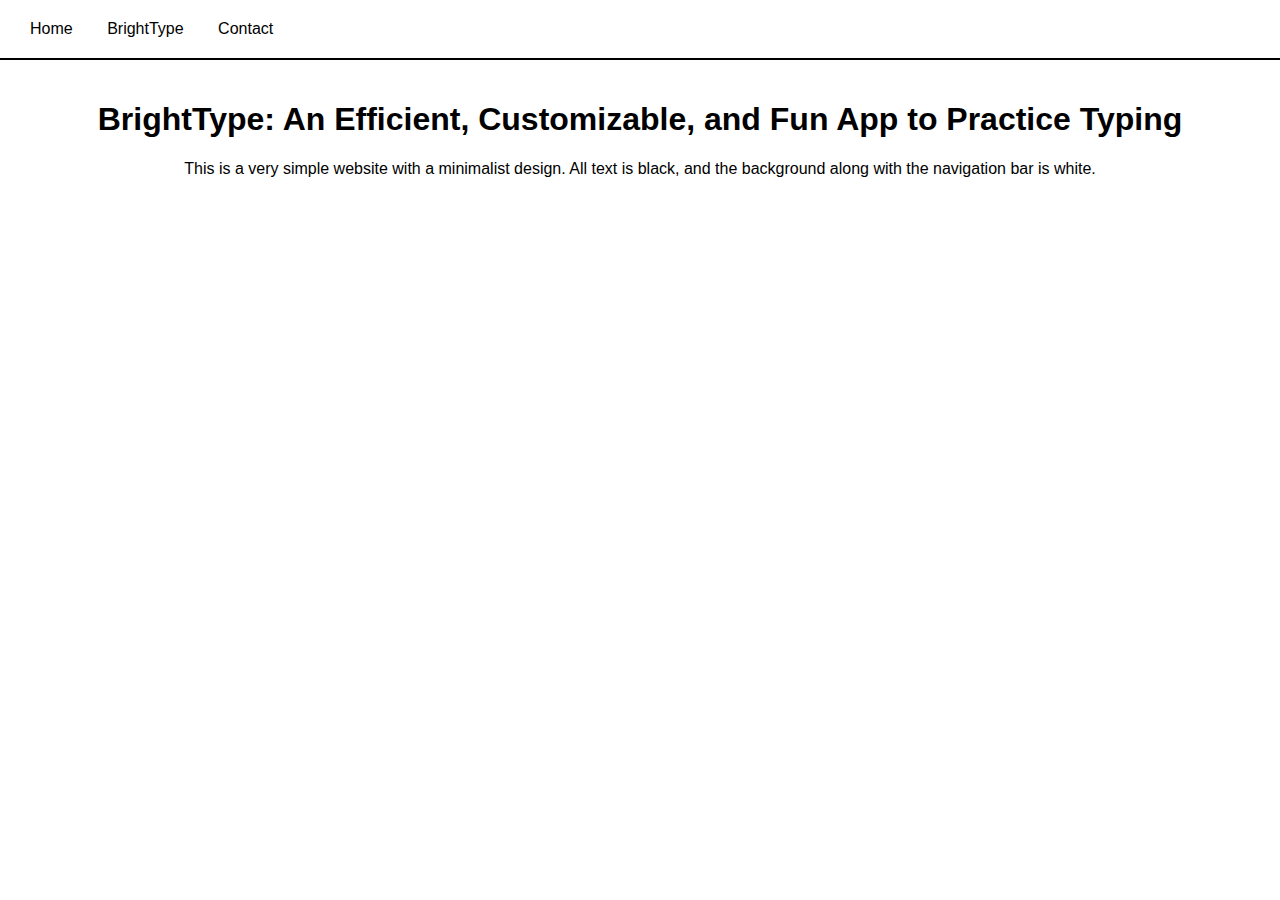
==== brighttype.html @ 1bfd7faa "Add files via upload" ====
<!DOCTYPE html>
<html lang="en">
<head>
    <meta charset="UTF-8" />
    <meta name="viewport" content="width=device-width, initial-scale=1.0" />
    <link rel="stylesheet" href="homeStyle.css">
    <title>Minimalist Website</title>
</head>
<body>
    <div class="navbar">
        <a href="index.html">Home</a>
        <a  href="brighttype.html">BrightType</a>
        <a href="contact.html">Contact</a>
    </div>
    <div class="all">
        <h1>BrightType: An Efficient, Customizable, and Fun App to Practice Typing</h1>
        <p>
        This is a very simple website with a minimalist design.
        All text is black, and the background along with the navigation bar is white.
        </p>
    </div>
</body>
</html>
---- homeStyle.css ----
body {
    margin: 0;
    font-family: Arial, sans-serif;
    background-color: white;
    color: black;
}

.navbar {
    background-color: white;
    padding: 20px 30px;
    border-bottom: 2px solid black;
}

.navbar a {
    color: black;
    text-decoration: none;
    margin-right: 30px;
    font-size: 16px;
}  

.all {
    padding: 20px;
    text-align: center;
}
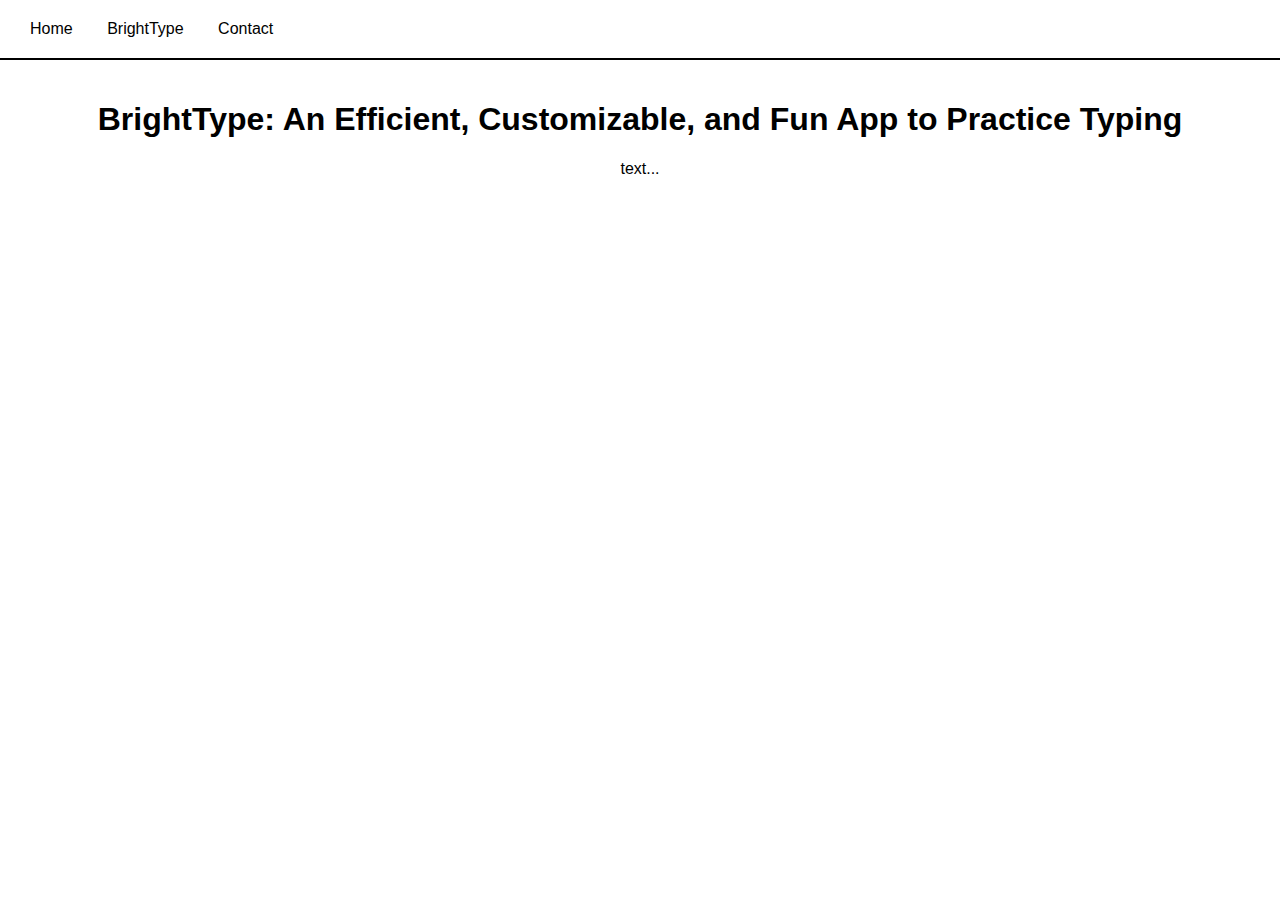
==== commit 7e5c8960: "Update brighttype.html" ====
--- a/brighttype.html
+++ b/brighttype.html
@@ -4,7 +4,7 @@
     <meta charset="UTF-8" />
     <meta name="viewport" content="width=device-width, initial-scale=1.0" />
     <link rel="stylesheet" href="homeStyle.css">
-    <title>Minimalist Website</title>
+    <title>BrightType</title>
 </head>
 <body>
     <div class="navbar">
@@ -14,10 +14,7 @@
     </div>
     <div class="all">
         <h1>BrightType: An Efficient, Customizable, and Fun App to Practice Typing</h1>
-        <p>
-        This is a very simple website with a minimalist design.
-        All text is black, and the background along with the navigation bar is white.
-        </p>
+        <p>text...</p>
     </div>
 </body>
 </html>
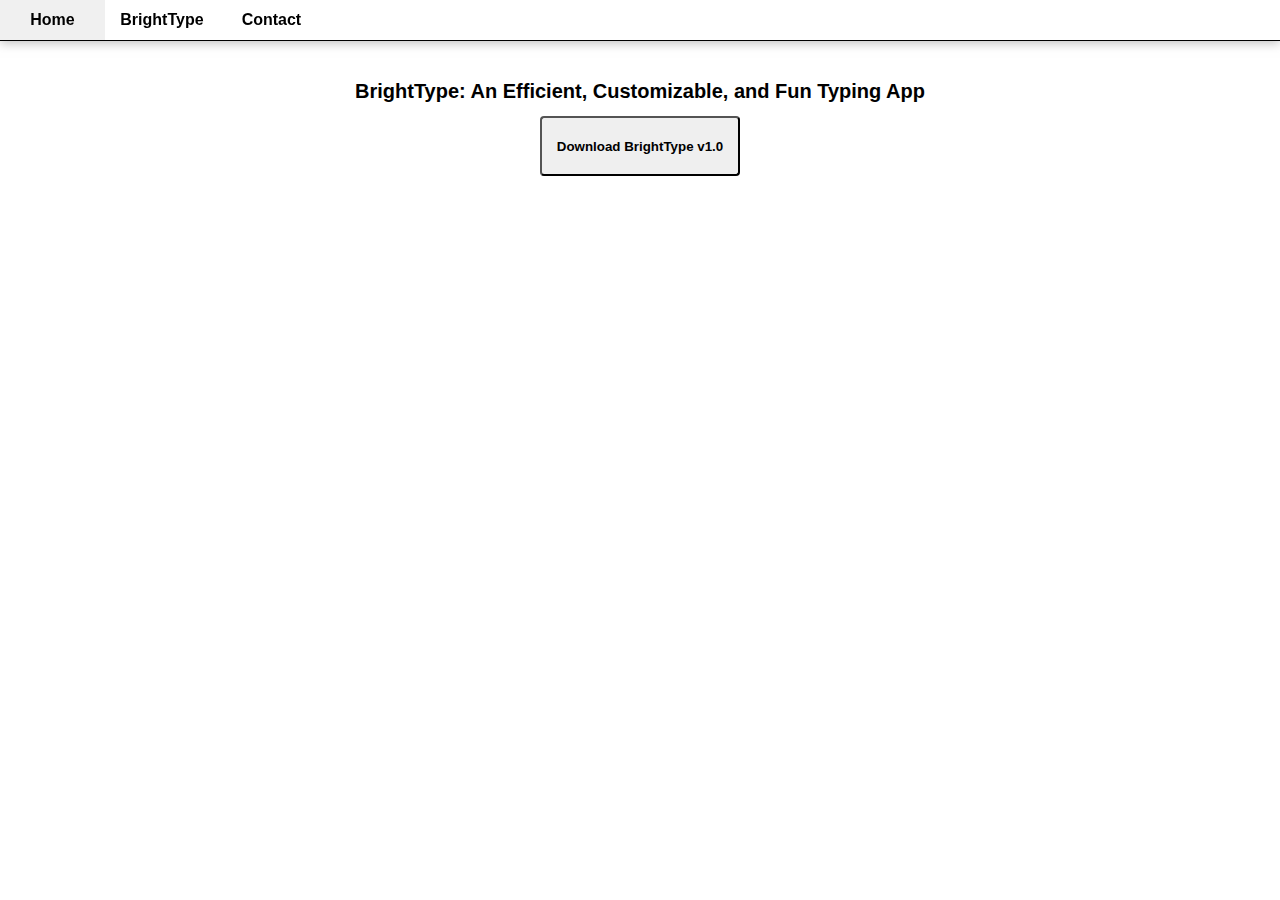
==== commit 11a2bbce: "Update brighttype.html" ====
--- a/brighttype.html
+++ b/brighttype.html
@@ -8,13 +8,14 @@
 </head>
 <body>
     <div class="navbar">
-        <a href="index.html">Home</a>
-        <a  href="brighttype.html">BrightType</a>
-        <a href="contact.html">Contact</a>
+        <a href="index.html"><button>Home</button></a>
+        <a  href="brighttype.html"><button>BrightType</button></a>
+        <a href="contact.html"><button>Contact</button></a>
     </div>
     <div class="all">
-        <h1>BrightType: An Efficient, Customizable, and Fun App to Practice Typing</h1>
-        <p>text...</p>
+        <h1>BrightType: An Efficient, Customizable, and Fun Typing App</h1>
+        <a href="BrightType.zip" download><button class="dlbutton">Download BrightType v1.0</button></a>
+        <p></p>
     </div>
 </body>
 </html>
--- a/homeStyle.css
+++ b/homeStyle.css
@@ -7,19 +7,49 @@
 
 .navbar {
     background-color: white;
-    padding: 20px 30px;
-    border-bottom: 2px solid black;
+    border-bottom: 1px solid black;
+    box-shadow: 0 2px 10px rgba(128, 128, 128, 0.5);
+    position: fixed;
+    top: 0;
+    width: 100%;
 }
 
 .navbar a {
     color: black;
     text-decoration: none;
-    margin-right: 30px;
     font-size: 16px;
+    width: 50px;
+    height: 20px;
 }  
 
+.navbar button {
+    font-size: 16px;
+    font-weight: bold;
+    width: 105px;
+    height: 40px;
+    border: none;
+    background-color: white;
+}
+
+.navbar button:hover {
+    background-color: #F0F0F0;
+    cursor: pointer;
+}
+
 .all {
-    padding: 20px;
+    padding: 0px;
     text-align: center;
 }
 
+h1 {
+    font-size: 20px;
+    margin-top: 80px;
+}
+
+.dlbutton {
+    border-radius: 4px;
+    width: 200px;
+    height: 60px;
+    font-weight: bold;
+}
+
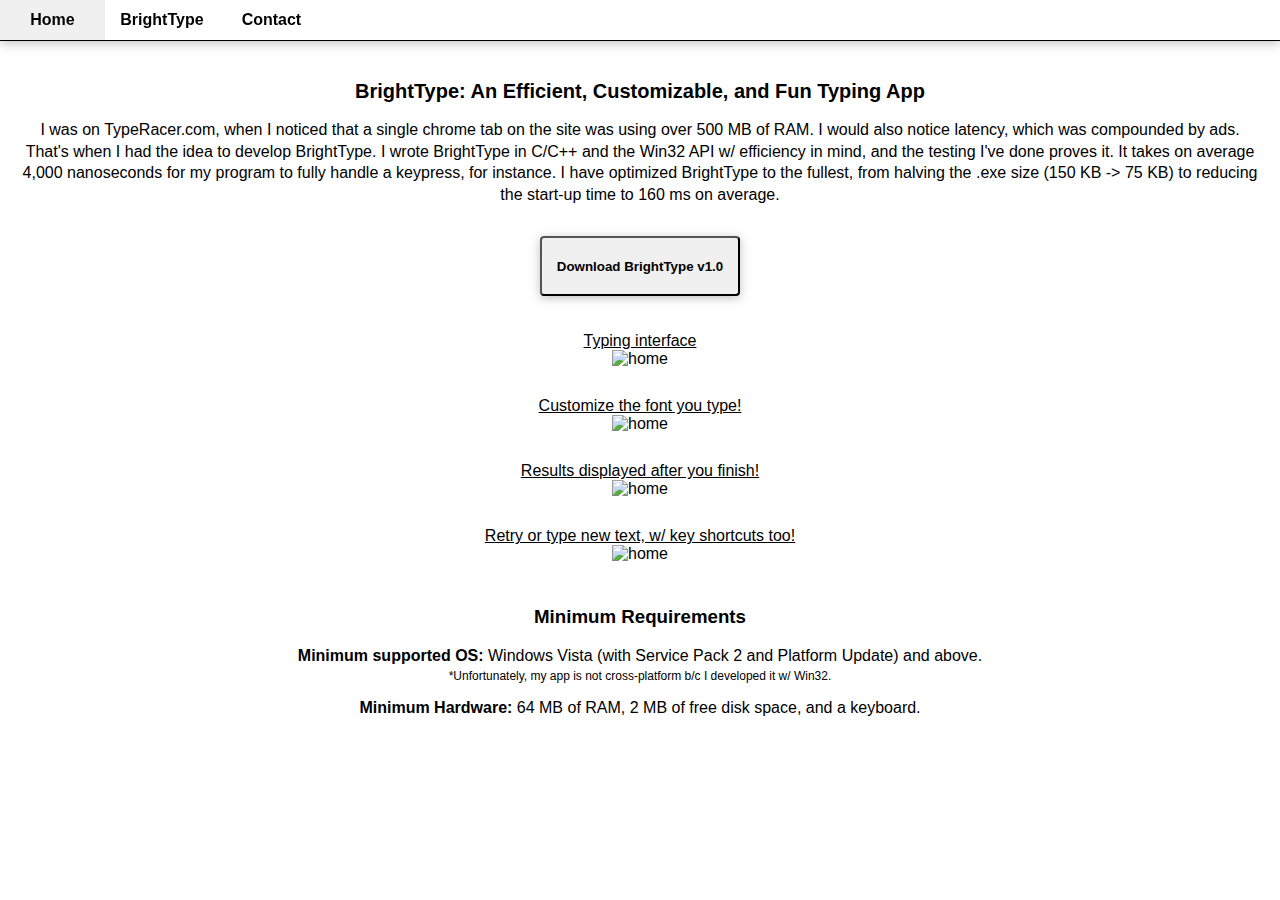
==== commit 9066d69f: "Update brighttype.html" ====
--- a/brighttype.html
+++ b/brighttype.html
@@ -2,6 +2,8 @@
 <html lang="en">
 <head>
     <meta charset="UTF-8" />
+    <meta name="author" content="Bright Gao">
+    <meta name="keywords" content="Bright Gao programming computer science C C++ BrightType typing type faster keyboard typing game Windows app application">
     <meta name="viewport" content="width=device-width, initial-scale=1.0" />
     <link rel="stylesheet" href="homeStyle.css">
     <title>BrightType</title>
@@ -9,13 +11,43 @@
 <body>
     <div class="navbar">
         <a href="index.html"><button>Home</button></a>
-        <a  href="brighttype.html"><button>BrightType</button></a>
+        <a href="brighttype.html"><button>BrightType</button></a>
         <a href="contact.html"><button>Contact</button></a>
     </div>
-    <div class="all">
+    <div class="d1">
         <h1>BrightType: An Efficient, Customizable, and Fun Typing App</h1>
-        <a href="BrightType.zip" download><button class="dlbutton">Download BrightType v1.0</button></a>
+        <p id="BTdesc">I was on TypeRacer.com, when I noticed that a single chrome tab on the site was using over 500 MB of RAM. I would also notice latency, which was compounded by ads. That's when I had the idea to develop BrightType. 
+        I wrote BrightType in C/C++ and the Win32 API w/ efficiency in mind, and the testing I've done proves it. 
+        It takes on average 4,000 nanoseconds for my program to fully handle a keypress, for instance. I have optimized BrightType to the fullest, from halving the .exe size (150 KB -> 75 KB) to reducing the start-up time to 160 ms on average.
+        </p>
+        <a href="BrightType1.0.zip" download><button class="dlbutton">Download BrightType v1.0</button></a>
+        
+    </div>
+    <div>
+        <figure>
+            <figcaption>Typing interface</figcaption>
+            <img id="BThomeimg" src="images/BThome.jpg" alt="home" height="300" width="600">
+        </figure>
+        <figure>
+            <figcaption>Customize the font you type!</figcaption>
+            <img src="images/BTsettings.jpg" alt="home" height="300" width="223">
+        </figure>
+        <figure>
+            <figcaption>Results displayed after you finish!</figcaption>
+            <img src="images/BTresult.jpg" alt="home">
+        </figure>
+        <figure>
+            <figcaption>Retry or type new text, w/ key shortcuts too!</figcaption>
+            <img src="images/BTbuttons.jpg" alt="home">
+        </figure>
+    </div>
+    <div class="d1">
+        <h3 id="minreq">Minimum Requirements</h3>
+        <p id="minOS"><b>Minimum supported OS: </b> Windows Vista (with Service Pack 2 and Platform Update) and above.</p>
+        <p class="smalltxt">*Unfortunately, my app is not cross-platform b/c I developed it w/ Win32.</p>
+        <p><b>Minimum Hardware: </b>64 MB of RAM, 2 MB of free disk space, and a keyboard.</p>
         <p></p>
     </div>
+    <div id="bottom"></div>
 </body>
 </html>
--- a/homeStyle.css
+++ b/homeStyle.css
@@ -36,7 +36,7 @@
     cursor: pointer;
 }
 
-.all {
+.d1 {
     padding: 0px;
     text-align: center;
 }
@@ -51,5 +51,48 @@
     width: 200px;
     height: 60px;
     font-weight: bold;
+    background-color: #F0F0F0;
+    box-shadow: 0 2px 10px rgba(128, 128, 128, 0.5);
+    margin-top: 15px;
+    margin-bottom: 20px;
 }
 
+.dlbutton:hover {
+    background-color: #DCDCDC;
+    cursor: pointer;
+}
+
+.smalltxt {
+    font-size: 12px;
+    margin-top: 4px;
+}
+
+#minOS {
+    margin-bottom: 0px;
+}
+
+#BTdesc {
+    line-height: 1.35;
+    margin-left: 20px;
+    margin-right: 20px;
+}
+
+figure {
+    text-align: center;
+}
+
+figcaption {
+    text-decoration: underline;
+}
+
+img {
+    margin-bottom: 13px;
+}
+
+#minreq {
+    margin-top: 30px;
+}
+
+#bottom {
+    margin-bottom: 100px;
+}
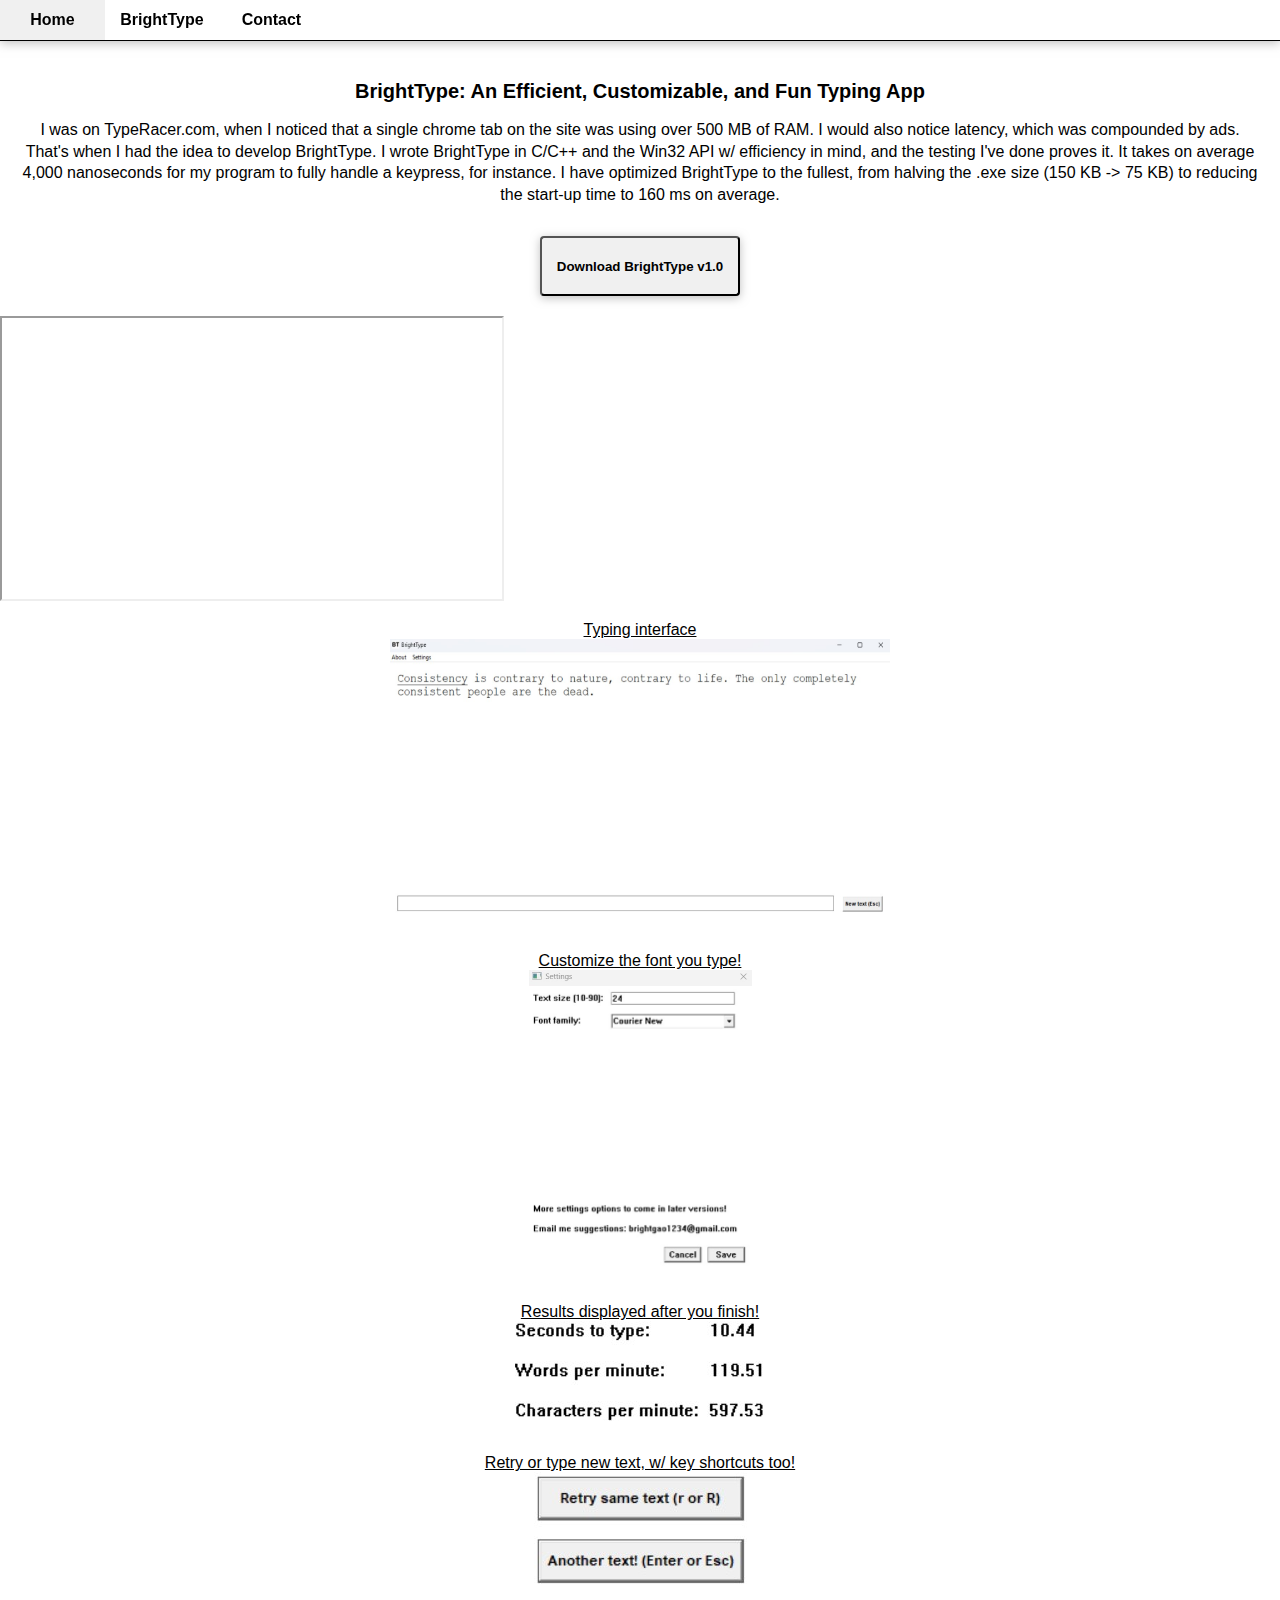
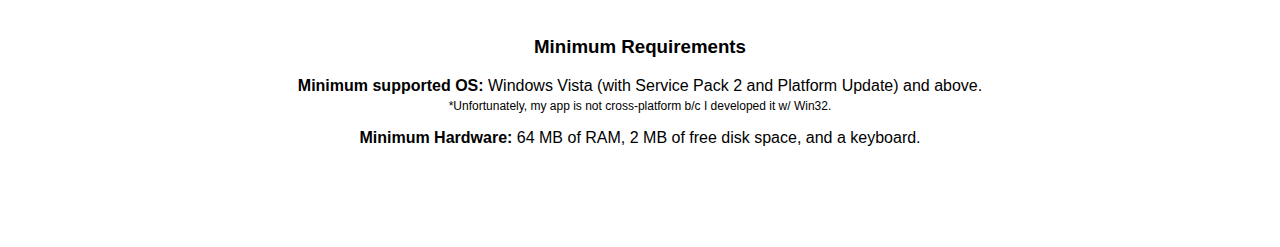
==== commit ddc0f35d: "Update brighttype.html" ====
--- a/brighttype.html
+++ b/brighttype.html
@@ -21,12 +21,14 @@
         It takes on average 4,000 nanoseconds for my program to fully handle a keypress, for instance. I have optimized BrightType to the fullest, from halving the .exe size (150 KB -> 75 KB) to reducing the start-up time to 160 ms on average.
         </p>
         <a href="BrightType1.0.zip" download><button class="dlbutton">Download BrightType v1.0</button></a>
-        
+    </div>
+    <div class="vid">
+        <iframe src="https://youtube.com/embed/1ZilbIB_wGw?vq=hd720p&rel=0&cc_load_policy=1" height="281" width="500" allowfullscreen></iframe>
     </div>
     <div>
         <figure>
             <figcaption>Typing interface</figcaption>
-            <img id="BThomeimg" src="images/BThome.jpg" alt="home" height="300" width="600">
+            <img id="BThomeimg" src="images/BThome.jpg" alt="home" height="280" width="500">
         </figure>
         <figure>
             <figcaption>Customize the font you type!</figcaption>
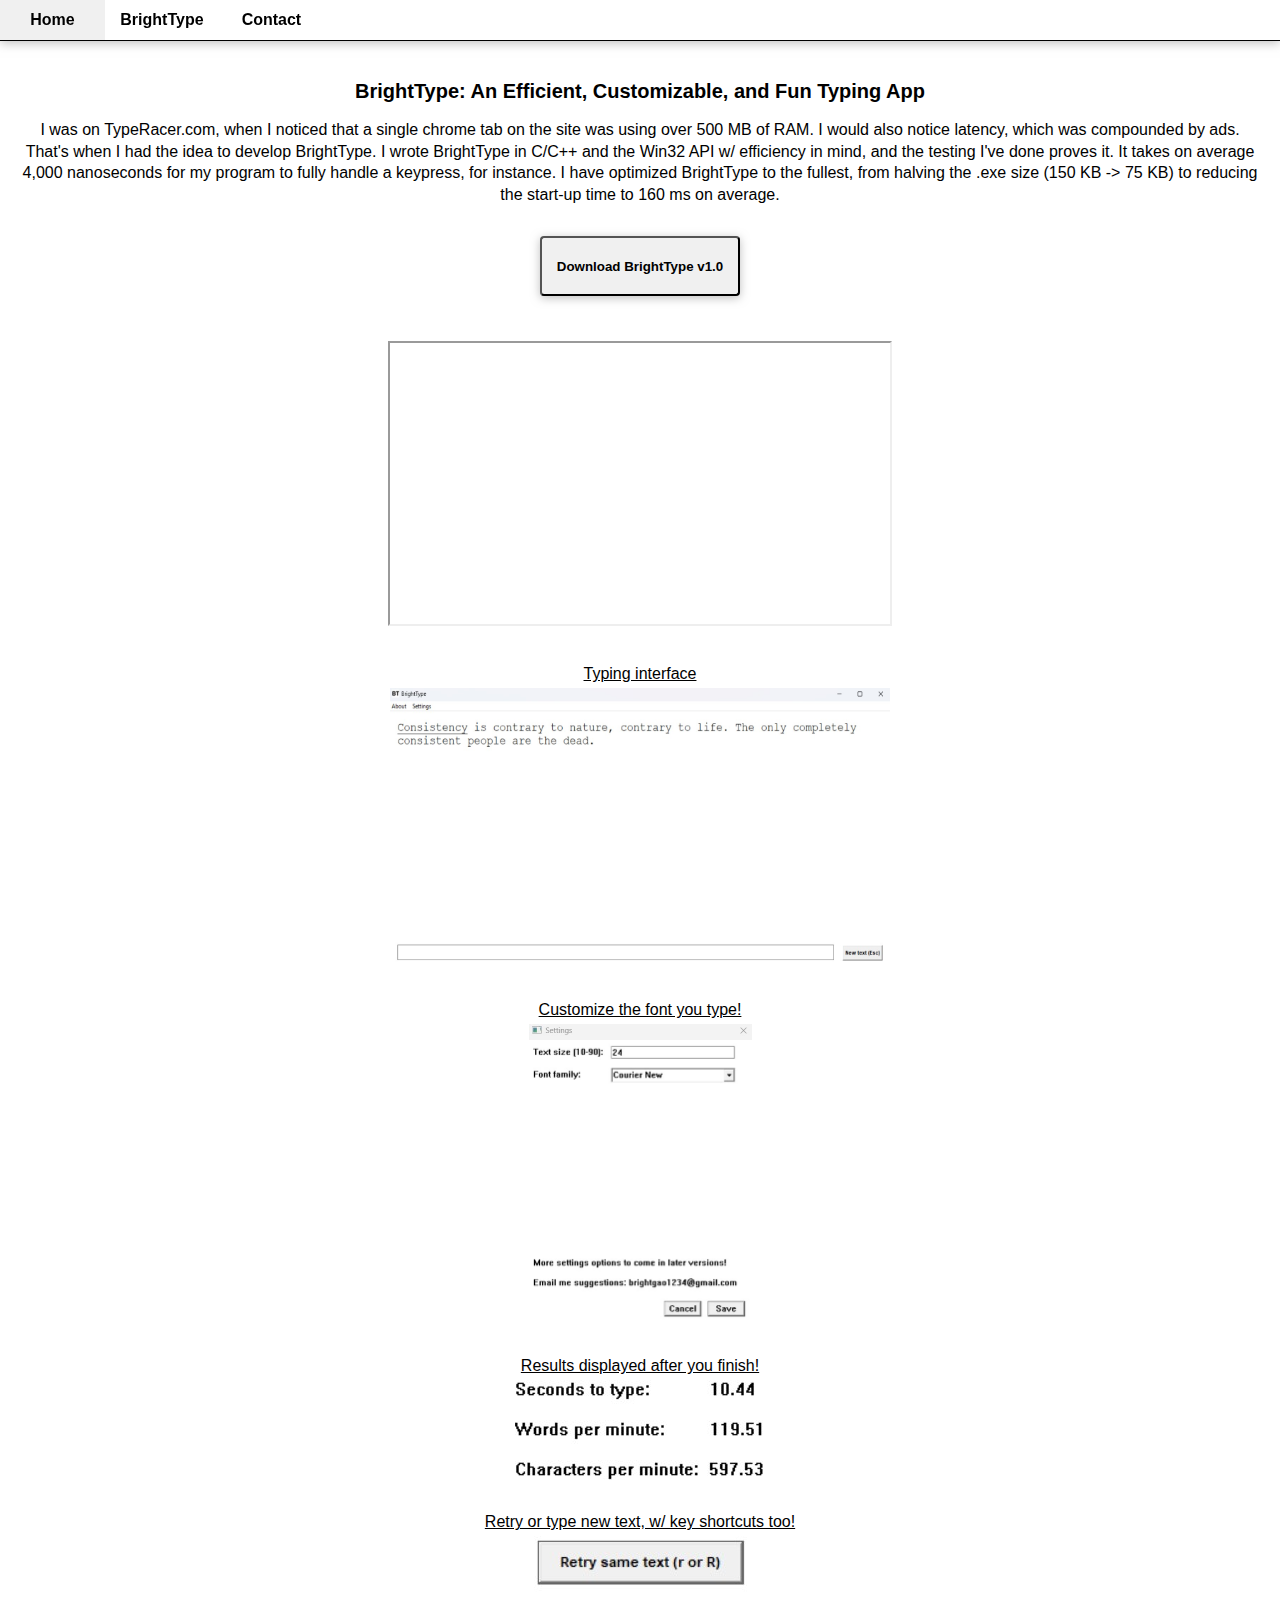
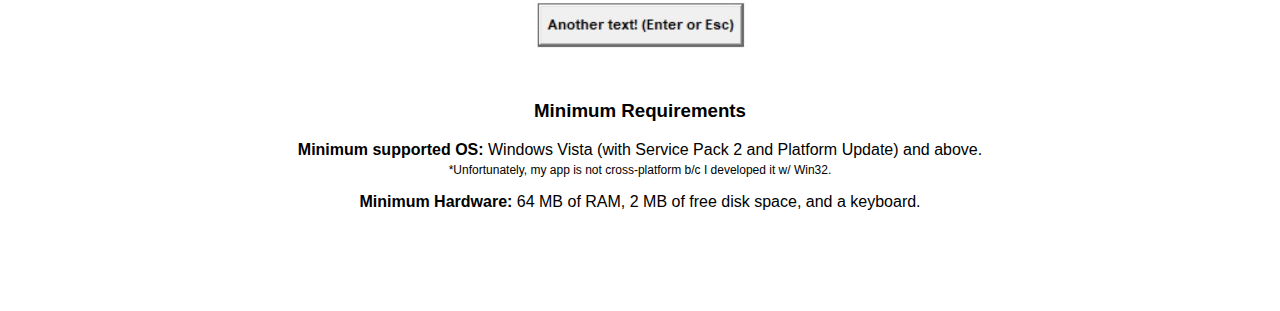
==== commit 9cca1206: "Update brighttype.html" ====
--- a/brighttype.html
+++ b/brighttype.html
@@ -8,6 +8,14 @@
     <link rel="stylesheet" href="homeStyle.css">
     <title>BrightType</title>
 </head>
+<script async src="https://www.googletagmanager.com/gtag/js?id=G-9EGD764MRQ"></script>
+<script>
+  window.dataLayer = window.dataLayer || [];
+  function gtag(){dataLayer.push(arguments);}
+  gtag('js', new Date());
+
+  gtag('config', 'G-9EGD764MRQ');
+</script>
 <body>
     <div class="navbar">
         <a href="index.html"><button>Home</button></a>
--- a/homeStyle.css
+++ b/homeStyle.css
@@ -83,6 +83,7 @@
 
 figcaption {
     text-decoration: underline;
+    margin-bottom: 5px;
 }
 
 img {
@@ -96,3 +97,10 @@
 #bottom {
     margin-bottom: 100px;
 }
+
+.vid {
+    text-align: center;
+    align-items: center;
+    margin-top: 25px;
+    margin-bottom: 35px;
+}
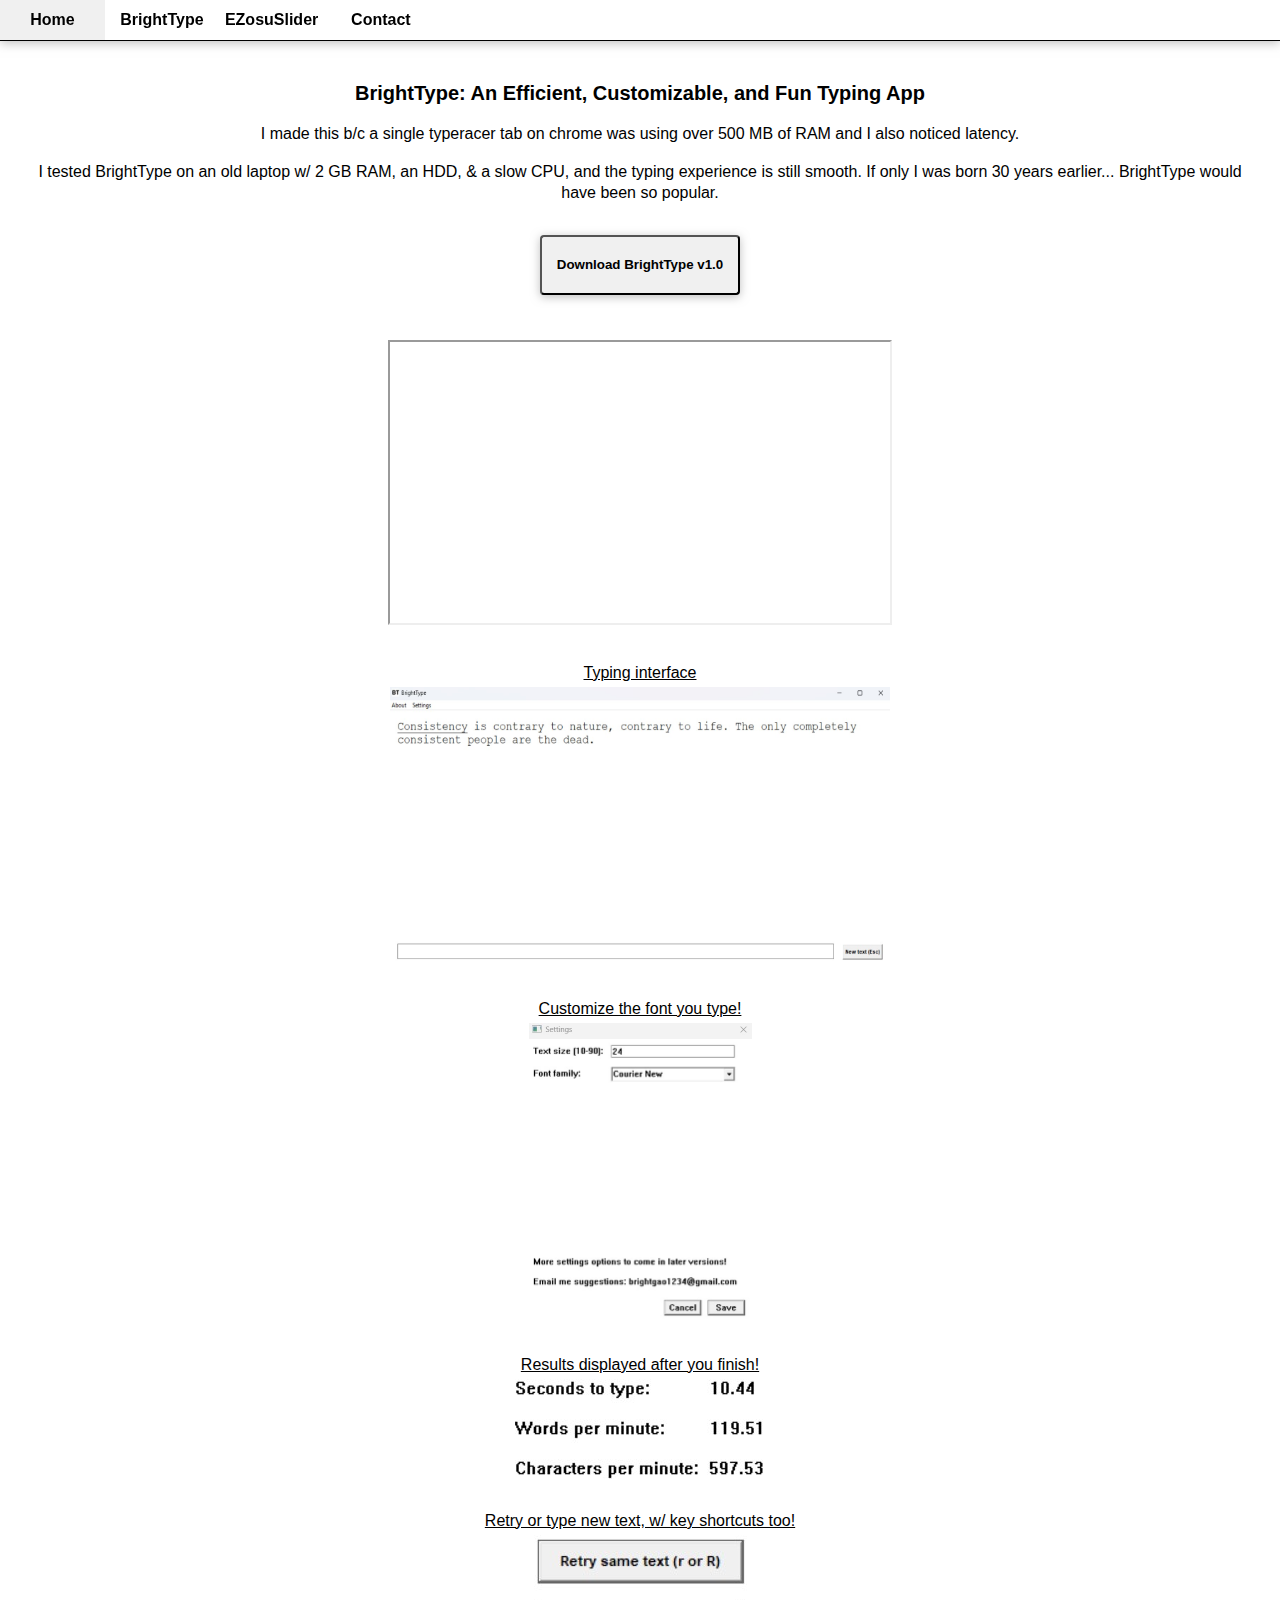
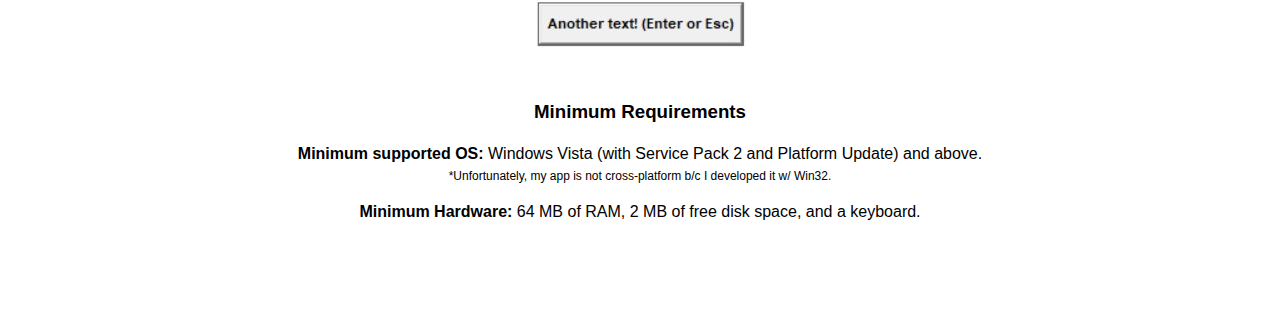
==== commit 3627897c: "Add files via upload" ====
--- a/brighttype.html
+++ b/brighttype.html
@@ -20,13 +20,13 @@
     <div class="navbar">
         <a href="index.html"><button>Home</button></a>
         <a href="brighttype.html"><button>BrightType</button></a>
+        <a href="ezosuslider.html"><button>EZosuSlider</button></a>
         <a href="contact.html"><button>Contact</button></a>
     </div>
     <div class="d1">
         <h1>BrightType: An Efficient, Customizable, and Fun Typing App</h1>
-        <p id="BTdesc">I was on TypeRacer.com, when I noticed that a single chrome tab on the site was using over 500 MB of RAM. I would also notice latency, which was compounded by ads. That's when I had the idea to develop BrightType. 
-        I wrote BrightType in C/C++ and the Win32 API w/ efficiency in mind, and the testing I've done proves it. 
-        It takes on average 4,000 nanoseconds for my program to fully handle a keypress, for instance. I have optimized BrightType to the fullest, from halving the .exe size (150 KB -> 75 KB) to reducing the start-up time to 160 ms on average.
+        <p>I made this b/c a single typeracer tab on chrome was using over 500 MB of RAM and I also noticed latency.</p>
+        <p>I tested BrightType on an old laptop w/ 2 GB RAM, an HDD, & a slow CPU, and the typing experience is still smooth. If only I was born 30 years earlier... BrightType would have been so popular.</p>
         </p>
         <a href="BrightType1.0.zip" download><button class="dlbutton">Download BrightType v1.0</button></a>
     </div>
@@ -60,4 +60,4 @@
     </div>
     <div id="bottom"></div>
 </body>
-</html>
+</html>--- a/homeStyle.css
+++ b/homeStyle.css
@@ -39,6 +39,9 @@
 .d1 {
     padding: 0px;
     text-align: center;
+    line-height: 1.35;
+    margin-left: 20px;
+    margin-right: 20px;
 }
 
 h1 {
@@ -71,12 +74,6 @@
     margin-bottom: 0px;
 }
 
-#BTdesc {
-    line-height: 1.35;
-    margin-left: 20px;
-    margin-right: 20px;
-}
-
 figure {
     text-align: center;
 }
@@ -103,4 +100,4 @@
     align-items: center;
     margin-top: 25px;
     margin-bottom: 35px;
-}
+}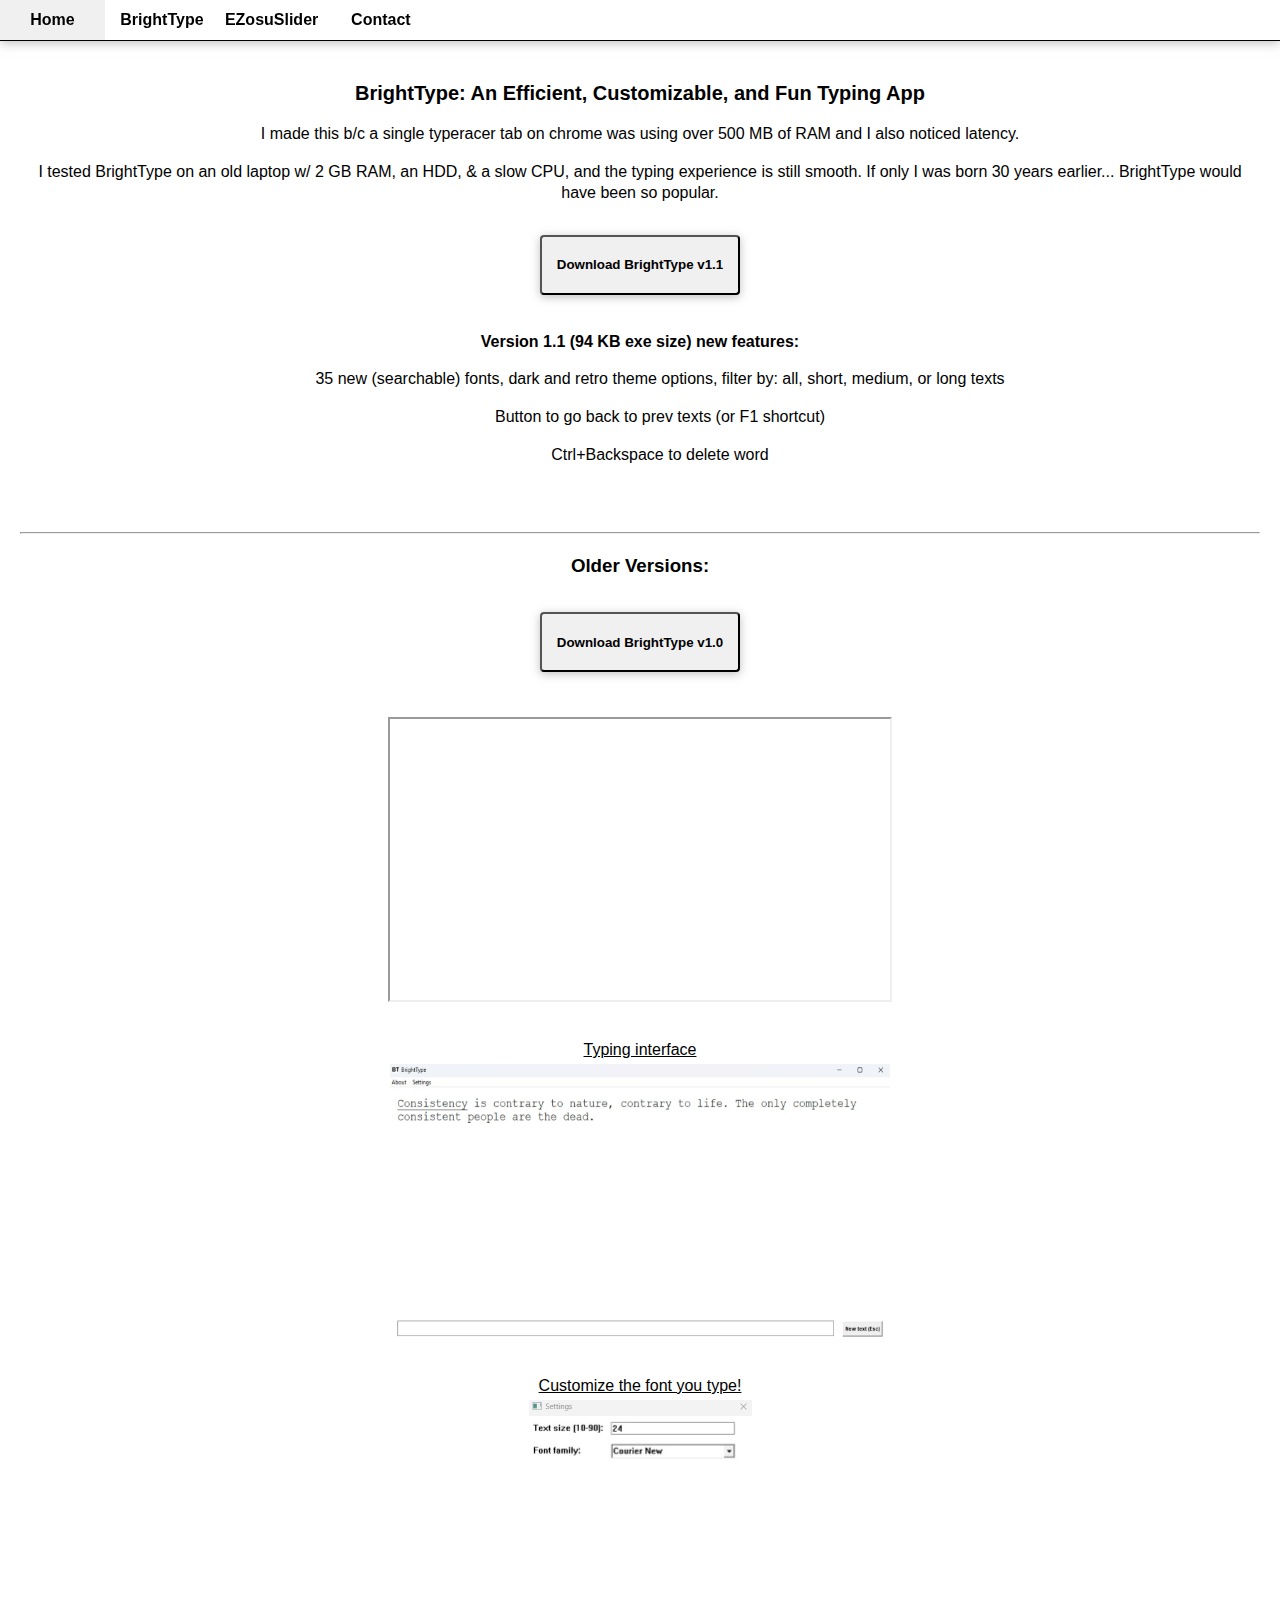
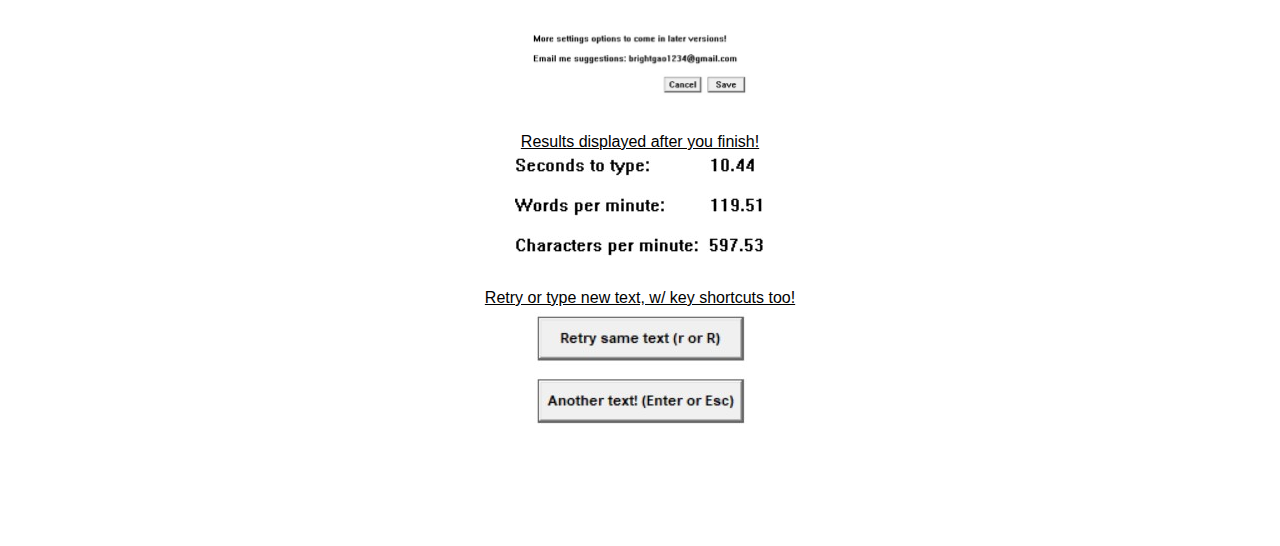
==== commit 5fa6c0df: "Update brighttype.html" ====
--- a/brighttype.html
+++ b/brighttype.html
@@ -28,6 +28,13 @@
         <p>I made this b/c a single typeracer tab on chrome was using over 500 MB of RAM and I also noticed latency.</p>
         <p>I tested BrightType on an old laptop w/ 2 GB RAM, an HDD, & a slow CPU, and the typing experience is still smooth. If only I was born 30 years earlier... BrightType would have been so popular.</p>
         </p>
+        <a href="BrightType1.1.zip" download><button class="dlbutton">Download BrightType v1.1</button></a>
+        <p><b>Version 1.1 (94 KB exe size) new features: </b></p>
+        <ul>35 new (searchable) fonts, dark and retro theme options, filter by: all, short, medium, or long texts</ul>
+        <ul>Button to go back to prev texts (or F1 shortcut)</ul>
+        <ul>Ctrl+Backspace to delete word</ul>
+        <br></br><hr></hr>
+        <h3>Older Versions:</h3>
         <a href="BrightType1.0.zip" download><button class="dlbutton">Download BrightType v1.0</button></a>
     </div>
     <div class="vid">
@@ -51,13 +58,6 @@
             <img src="images/BTbuttons.jpg" alt="home">
         </figure>
     </div>
-    <div class="d1">
-        <h3 id="minreq">Minimum Requirements</h3>
-        <p id="minOS"><b>Minimum supported OS: </b> Windows Vista (with Service Pack 2 and Platform Update) and above.</p>
-        <p class="smalltxt">*Unfortunately, my app is not cross-platform b/c I developed it w/ Win32.</p>
-        <p><b>Minimum Hardware: </b>64 MB of RAM, 2 MB of free disk space, and a keyboard.</p>
-        <p></p>
-    </div>
     <div id="bottom"></div>
 </body>
-</html>+</html>
